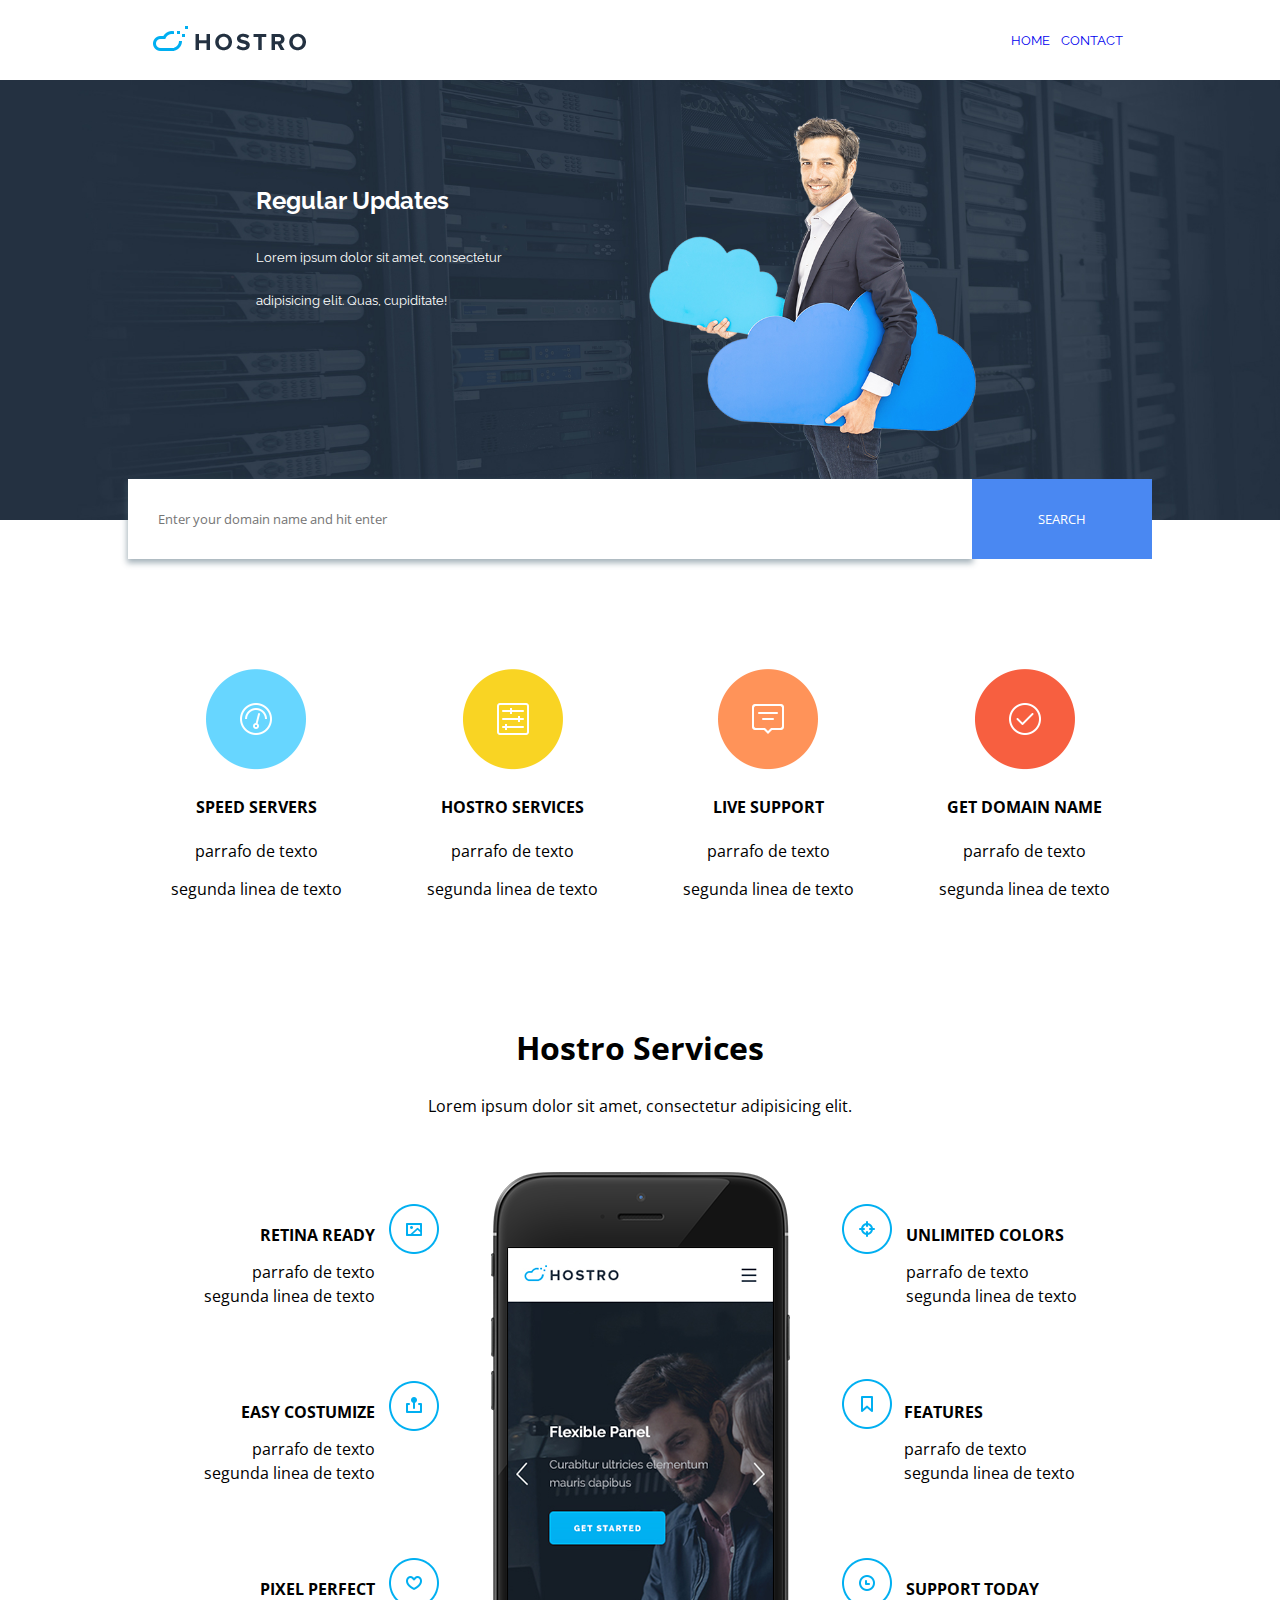
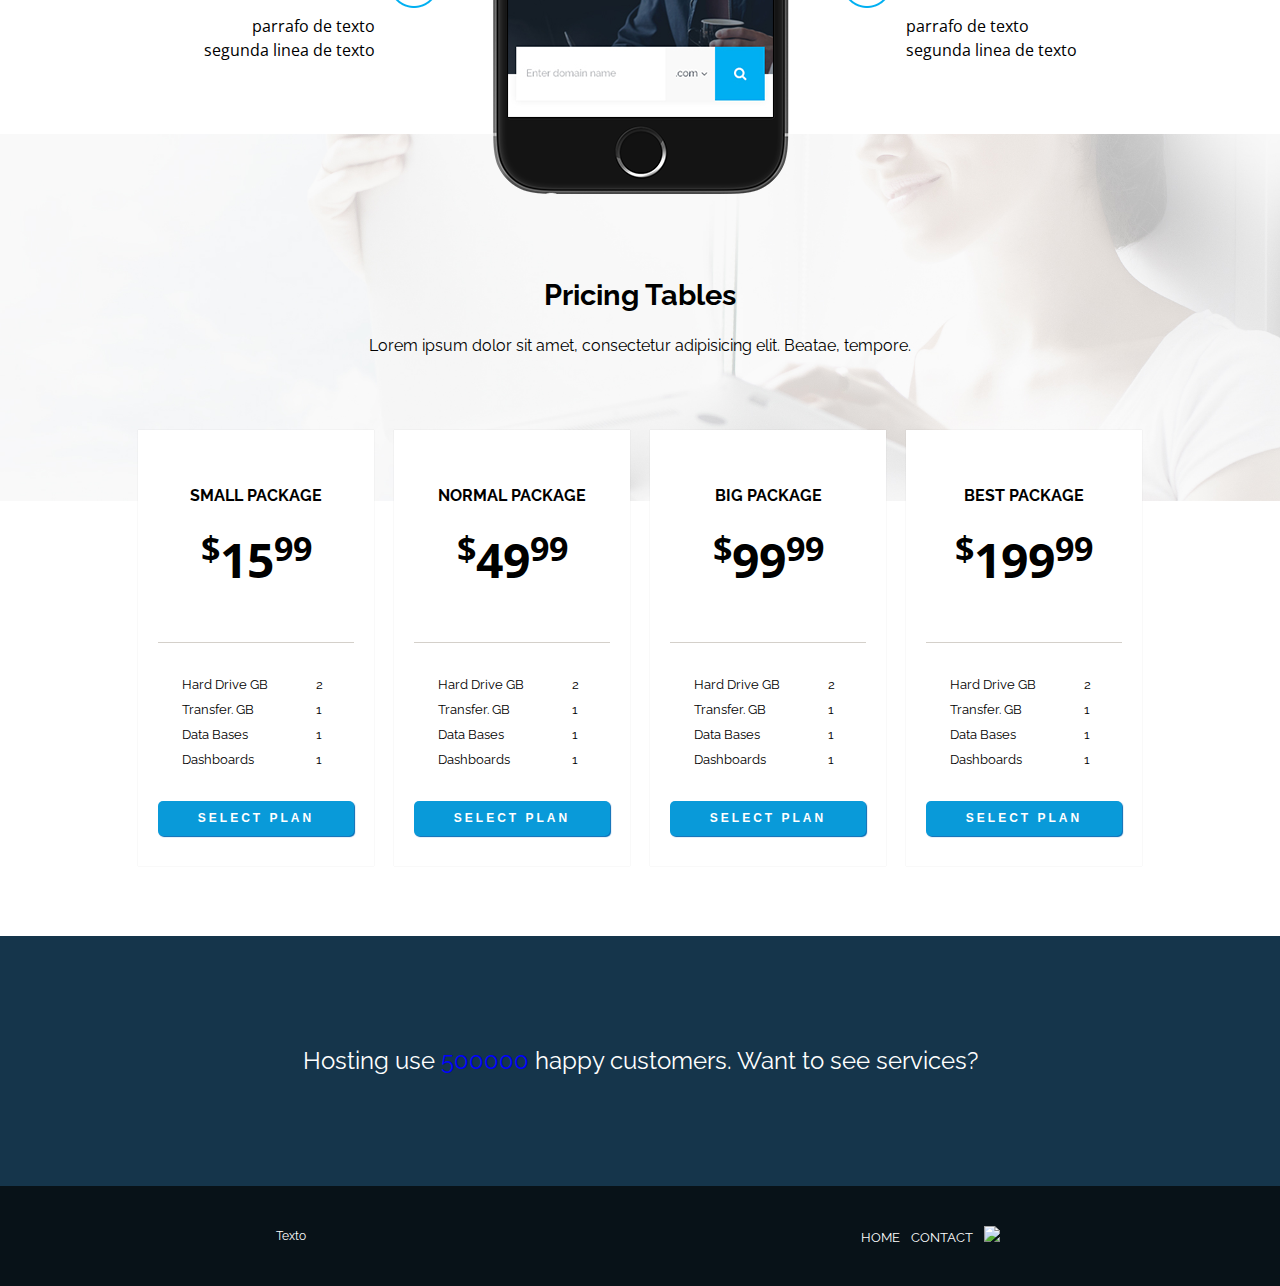
==== tp 5-6-8/index.html @ 80e65450 "se agrega tp 5-6-8" ====
<!DOCTYPE html>
<html>

<head>
	<!-- <meta http-equiv="refresh" content="3"> -->
	<link href="https://fonts.googleapis.com/css?family=Open+Sans|Raleway" rel="stylesheet">
	<link rel="stylesheet" href="css/style.css" charset="utf-8">
	<meta charset="UTF-8">
	<meta name="viewport" content="width=device-width, initial-scale=1.0">
	<title>Pagina web</title>
</head>

<body>
	<div class="contenedor margin">
		<header id="site-header">
			<section id="sec-logo">
				<h1><img src="assets/header-logo.png" alt="Logo" /></h1>
			</section>
			<section id="sec-nav">
				<nav class="nav-header">
					<a href="index.html"> HOME </a>
					<a href="contact.html"> CONTACT </a>
				</nav>
			</section>
		</header>
	</div>
	<div class="banner">
		<div class="text-img">
			<h2>Regular Updates</h2>
			<p>Lorem ipsum dolor sit amet, consectetur</p>
			<p>adipisicing elit. Quas, cupiditate!</p>
		</div>
		<div class="banner-img">
			<img src="assets/indexbanner-bg3.jpg" alt="Banner" />
		</div>
	</div>
	<div class="contenedor margin">
		<section class="sec-search-bar">
			<form action="search.php" method="post">
				<input type="email" placeholder="Enter your domain name and hit enter">
				<input type="submit" value="Search">
			</form>
		</section>
		<section class="sec-services">
			<div class="sec-service">
				<div class="service">
					<img src="assets/icons/wid1.png">
					<h4>speed servers</h4>
					<p>parrafo de texto</p>
					<p>segunda linea de texto</p>
				</div>
				<div class="service">
					<img src="assets/icons/wid2.png">
					<h4>hostro services</h4>
					<p>parrafo de texto</p>
					<p>segunda linea de texto</p>
				</div>
				<div class="service">
					<img src="assets/icons/wid3.png">
					<h4>live support</h4>
					<p>parrafo de texto</p>
					<p>segunda linea de texto</p>
				</div>
				<div class="service">
					<img src="assets/icons/wid4.png">
					<h4>get domain name</h4>
					<p>parrafo de texto</p>
					<p>segunda linea de texto</p>
				</div>
			</div>
			<div class="title-services">
				<h2>Hostro Services</h2>
				<p>Lorem ipsum dolor sit amet, consectetur adipisicing elit.</p>
			</div>
			<div class="flex-features">
				<div class="features-left">
					<div class="feature">
						<div class="feature-img">
							<img src="assets/icons/ser1.png">
						</div>
						<div class="feature-text">
							<h5>retina ready</h5>
							<p>parrafo de texto</p>
							<p>segunda linea de texto</p>
						</div>
					</div>
					<div class="feature">
						<div class="feature-img">
							<img src="assets/icons/ser2.png" />
						</div>
						<div class="feature-text">
							<h5>easy costumize</h5>
							<p>parrafo de texto</p>
							<p>segunda linea de texto</p>
						</div>
					</div>
					<div class="feature">
						<div class="feature-img">
							<img src="assets/icons/ser3.png">
						</div>
						<div class="feature-text">
							<h5>pixel perfect</h5>
							<p>parrafo de texto</p>
							<p>segunda linea de texto</p>
						</div>
					</div>
				</div>
				<div class="phone-image">
					<img src="assets/iphone2.png">
				</div>
				<div class="features-right">
					<div class="feature">
						<div class="feature-img">
							<img src="assets/icons/ser4.png">

						</div>
						<div class="feature-text">

							<h5>unlimited colors</h5>
							<p>parrafo de texto</p>
							<p>segunda linea de texto</p>
						</div>
					</div>
					<div class="feature">
						<div class="features-img">
							<img src="assets/icons/ser5.png">
						</div>
						<div class="feature-text">

							<h5>features</h5>
							<p>parrafo de texto</p>
							<p>segunda linea de texto</p>
						</div>
					</div>
					<div class="feature">
						<div class="feature-img">

							<img src="assets/icons/ser6.png">
						</div>
						<div class="feature-text">

							<h5>support today</h5>
							<p>parrafo de texto</p>
							<p>segunda linea de texto</p>
						</div>
					</div>
				</div>
			</div>
		</section>
	</div>
	<section class="sec-price">
		<div class="image-price">
			<img src="assets/pricing-bg.jpg" alt="">
		</div>
		<div class="title-price">
			<h2>Pricing Tables</h2>
			<p>Lorem ipsum dolor sit amet, consectetur adipisicing elit. Beatae, tempore.</p>
		</div>
	</section>
	<div class="contenedor margin">
		<section class="sec-services-pricing">
			<div class="price">
				<h3 class="name-package">small package</h3>
				<h3 class="package-price"><sup>$</sup>15<sup>99</sup></h3>
				<table class="table-price">
					<tr>
						<td>Hard Drive GB</td>
						<td>2</td>
					</tr>
					<tr>
						<td>Transfer. GB</td>
						<td>1</td>
					</tr>
					<tr>
						<td>Data Bases</td>
						<td>1</td>
					</tr>
					<tr>
						<td>Dashboards</td>
						<td>1</td>
					</tr>
				</table>
				<button class="bt-price"> <a href="#">select plan</a> </button>
			</div>
			<div class="price">
				<h3 class="name-package">normal package</h3>
				<h3 class="package-price"><sup>$</sup>49<sup>99</sup></h3>
				<table class="table-price">
					<tr>
						<td>Hard Drive GB</td>
						<td>2</td>
					</tr>
					<tr>
						<td>Transfer. GB</td>
						<td>1</td>
					</tr>
					<tr>
						<td>Data Bases</td>
						<td>1</td>
					</tr>
					<tr>
						<td>Dashboards</td>
						<td>1</td>
					</tr>
				</table>
				<button class="bt-price"> <a href="#">select plan</a> </button>
			</div>
			<div class="price">
				<h3 class="name-package">big package</h3>
				<h3 class="package-price"><sup>$</sup>99<sup>99</sup></h3>
				<table class="table-price">
					<tr>
						<td>Hard Drive GB</td>
						<td>2</td>
					</tr>
					<tr>
						<td>Transfer. GB</td>
						<td>1</td>
					</tr>
					<tr>
						<td>Data Bases</td>
						<td>1</td>
					</tr>
					<tr>
						<td>Dashboards</td>
						<td>1</td>
					</tr>
				</table>
				<button class="bt-price"> <a href="#">select plan</a> </button>
			</div>
			<div class="price">
				<h3 class="name-package">best package</h3>
				<h3 class="package-price"><sup>$</sup>199<sup>99</sup></h3>
				<table class="table-price">
					<tr>
						<td>Hard Drive GB</td>
						<td>2</td>
					</tr>
					<tr>
						<td>Transfer. GB</td>
						<td>1</td>
					</tr>
					<tr>
						<td>Data Bases</td>
						<td>1</td>
					</tr>
					<tr>
						<td>Dashboards</td>
						<td>1</td>
					</tr>
				</table>
				<button class="bt-price"> <a href="#">select plan</a> </button>
			</div>
		</section>
	</div>
	<footer id="site-footer">
			<section class="sec-footer">
				<p>Hosting use <span>500000</span> happy customers. Want to see services?</p>
			</section>
			<section class="sec-nav-footer">
				<p>Texto</p>
				<nav id="nav-footer">
					<a href="index.html"> HOME </a>
					<a href="contact.html"> CONTACT </a>
					<a href="#encabezado"><img src="#" /></a>
				</nav>
			</section>
		</footer>
</body>

</html>
---- tp 5-6-8/css/style.css ----
/* line 3, ../style.scss */
.flex-features .features-left .feature h5, .flex-features .features-left .feature p, .flex-features .features-right .feature h5, .flex-features .features-right .feature p {
  margin: 2px;
}

/* line 7, ../style.scss */
* {
  box-sizing: border-box;
}

/* line 10, ../style.scss */
body {
  font-family: "Raleway", sans-serif;
  margin: 0;
}

/* line 14, ../style.scss */
.margin {
  margin: auto;
}

/* line 17, ../style.scss */
.contenedor {
  width: 80%;
}

/* line 20, ../style.scss */
a {
  text-decoration: none;
  cursor: pointer;
}

/* line 26, ../style.scss */
#sec-nav .nav-header a {
  font-size: 0.8em;
  margin: 4px;
}

/* line 32, ../style.scss */
#site-header {
  padding-left: 25px;
  padding-right: 25px;
  display: flex;
  justify-content: space-between;
  align-items: center;
}

/* line 40, ../style.scss */
.banner {
  position: relative;
}

/* line 44, ../style.scss */
.banner .text-img {
  color: #fff;
  position: absolute;
  top: 15%;
  left: 20%;
  padding-top: 20px;
  z-index: 10;
}

/* line 56, ../style.scss */
.banner .text-img p {
  font-size: 0.8em;
  padding-top: 15px;
}

/* line 65, ../style.scss */
.banner .banner-img img {
  width: 100%;
}

/* line 70, ../style.scss */
.sec-search-bar {
  width: 100%;
  margin-top: -45px;
  height: 80px;
}

/* line 75, ../style.scss */
form {
  position: relative;
  z-index: 10;
  height: 80px;
  display: flex;
  justify-content: center;
}

/* line 82, ../style.scss */
input[type="email"] {
  padding-left: 30px;
  margin: 0;
  border: 0 none;
  font-family: "Open Sans", sans-serif;
  flex-grow: 1;
  box-shadow: 0px 3px 6px 1px rgba(72, 97, 115, 0.49);
}

/* line 90, ../style.scss */
input[type=submit] {
  text-transform: uppercase;
  background-color: #4a88f2;
  font-family: "Open Sans", sans-serif;
  cursor: pointer;
  flex-basis: 180px;
  flex-grow: 0;
  color: #fff;
  border: 0 none;
}

/* line 100, ../style.scss */
.sec-service {
  margin-top: 100px;
  margin-bottom: 100px;
  display: flex;
  flex-direction: row;
  flex-wrap: wrap;
  justify-content: space-between;
}

/* line 109, ../style.scss */
.service {
  text-align: center;
  text-transform: uppercase;
  flex-basis: 25%;
  padding: 10px 20px;
}
/* line 114, ../style.scss */
.service p {
  text-transform: none;
}

/* line 119, ../style.scss */
.title-services {
  text-align: center;
  margin-top: 100px;
  margin-bottom: 50px;
}
/* line 123, ../style.scss */
.title-services h2 {
  font-size: 2em;
}
/* line 126, ../style.scss */
.title-services p {
  font-size: 1em;
}

/* line 132, ../style.scss */
.flex-features {
  margin: 10px 20px;
  display: flex;
  flex-direction: row;
  flex-wrap: wrap;
  justify-content: center;
}
/* line 138, ../style.scss */
.flex-features .features-left {
  margin-right: 30px;
  display: flex;
  flex-direction: column;
  flex-wrap: wrap;
  align-content: flex-start;
}
/* line 144, ../style.scss */
.flex-features .features-left .feature {
  margin: 30px 10px;
  padding: 5px;
  display: flex;
  flex-direction: row-reverse;
  flex-wrap: wrap;
  justify-content: center;
}
/* line 151, ../style.scss */
.flex-features .features-left .feature .feature-text {
  text-align: right;
  margin-top: 20px;
  margin-right: 10px;
}
/* line 156, ../style.scss */
.flex-features .features-left .feature h5 {
  font-size: 1em;
  text-transform: uppercase;
  margin-bottom: 15px;
}
/* line 165, ../style.scss */
.flex-features .features-left .feature .feature-img {
  text-align: right;
  margin: 2px;
  padding-bottom: 20px;
}
/* line 172, ../style.scss */
.flex-features .features-right {
  margin-left: 30px;
  display: flex;
  flex-direction: column;
  flex-wrap: wrap;
  align-content: flex-start;
}
/* line 178, ../style.scss */
.flex-features .features-right .feature {
  margin: 30px 10px;
  padding: 5px;
  display: flex;
  flex-direction: row;
  flex-wrap: wrap;
  justify-content: center;
}
/* line 185, ../style.scss */
.flex-features .features-right .feature .feature-text {
  text-align: left;
  margin-top: 20px;
  margin-left: 10px;
}
/* line 190, ../style.scss */
.flex-features .features-right .feature h5 {
  font-size: 1em;
  text-transform: uppercase;
  margin-bottom: 15px;
}
/* line 199, ../style.scss */
.flex-features .features-right .feature .feature-img {
  text-align: left;
  margin: 2px;
  padding-bottom: 20px;
}

/* line 208, ../style.scss */
.phone-image {
  margin: 5px;
  z-index: 1;
}

/* line 214, ../style.scss */
.sec-price {
  position: relative;
  margin-top: -80px;
}

/* line 218, ../style.scss */
.image-price {
  width: 100%;
}
/* line 220, ../style.scss */
.image-price img {
  width: 100%;
}

/* line 224, ../style.scss */
.title-price {
  position: absolute;
  top: 120px;
  left: 0;
  bottom: 0;
  right: 0;
  text-align: center;
}
/* line 231, ../style.scss */
.title-price h2 {
  font-size: 1.8em;
}

/* line 239, ../style.scss */
.sec-services {
  font-family: "Open Sans", sans-serif;
}

/* line 244, ../style.scss */
.contenedor .sec-services-pricing {
  height: 100%;
  width: 100%;
  font-family: "Raleway", sans-serif;
  display: flex;
  justify-content: center;
}
/* line 250, ../style.scss */
.contenedor .sec-services-pricing .price {
  background-color: #fff;
  z-index: 2;
  height: auto;
  padding-top: 40px;
  padding-bottom: 30px;
  padding-left: 20px;
  padding-right: 20px;
  box-shadow: 0 0 0.5px #1f1b1b;
  margin-top: -75px;
  margin-left: 10px;
  margin-right: 10px;
  /*flex */
  flex-basis: 25%;
}
/* line 264, ../style.scss */
.contenedor .sec-services-pricing .price .name-package {
  text-align: center;
  text-transform: uppercase;
  font-size: 1em;
}
/* line 269, ../style.scss */
.contenedor .sec-services-pricing .price .package-price {
  text-align: center;
  font-size: 3em;
  font-family: "Open Sans", sans-serif;
  border-bottom: 1px solid #d4d0ca;
  padding-bottom: 50px;
  margin-top: 20px;
  margin-bottom: 20px;
}
/* line 278, ../style.scss */
.contenedor .sec-services-pricing .price .table-price {
  width: 100%;
  padding: 8px 12px;
  font-size: 0.8em;
  margin-bottom: 20px;
  border-color: #ffffff;
}
/* line 285, ../style.scss */
.contenedor .sec-services-pricing .price .table-price tr td {
  padding: 4px 10px;
}
/* line 290, ../style.scss */
.contenedor .sec-services-pricing .price button {
  width: 100%;
  height: 35px;
  padding-top: 5px;
  padding-bottom: 5px;
  border-radius: 5px;
  text-decoration: none;
  text-transform: uppercase;
  font-size: 0.75em;
  font-weight: 600;
  letter-spacing: 3px;
  border: none;
  background-color: #099ad9;
  box-shadow: 1px 1px 1px 0px #0068b3;
}
/* line 304, ../style.scss */
.contenedor .sec-services-pricing .price button a {
  color: #fff;
}

/* line 314, ../style.scss */
sup {
  font-size: 0.7em;
}

/* line 318, ../style.scss */
.sec-footer {
  margin-top: 70px;
  height: 250px;
  background-color: #15354B;
  display: flex;
  justify-content: center;
  align-items: center;
}
/* line 325, ../style.scss */
.sec-footer p {
  font-size: 1.5em;
}

/* line 330, ../style.scss */
.sec-nav-footer {
  background-color: #081218;
  height: 100px;
  display: flex;
  justify-content: space-around;
  align-items: center;
}
/* line 336, ../style.scss */
.sec-nav-footer p {
  font-size: 0.75em;
}
/* line 340, ../style.scss */
.sec-nav-footer #nav-footer a {
  font-size: 0.8em;
  margin: 4px;
}

/* line 346, ../style.scss */
#site-footer {
  color: white;
}
/* line 348, ../style.scss */
#site-footer a {
  color: white;
}

/* line 354, ../style.scss */
span {
  color: blue;
}
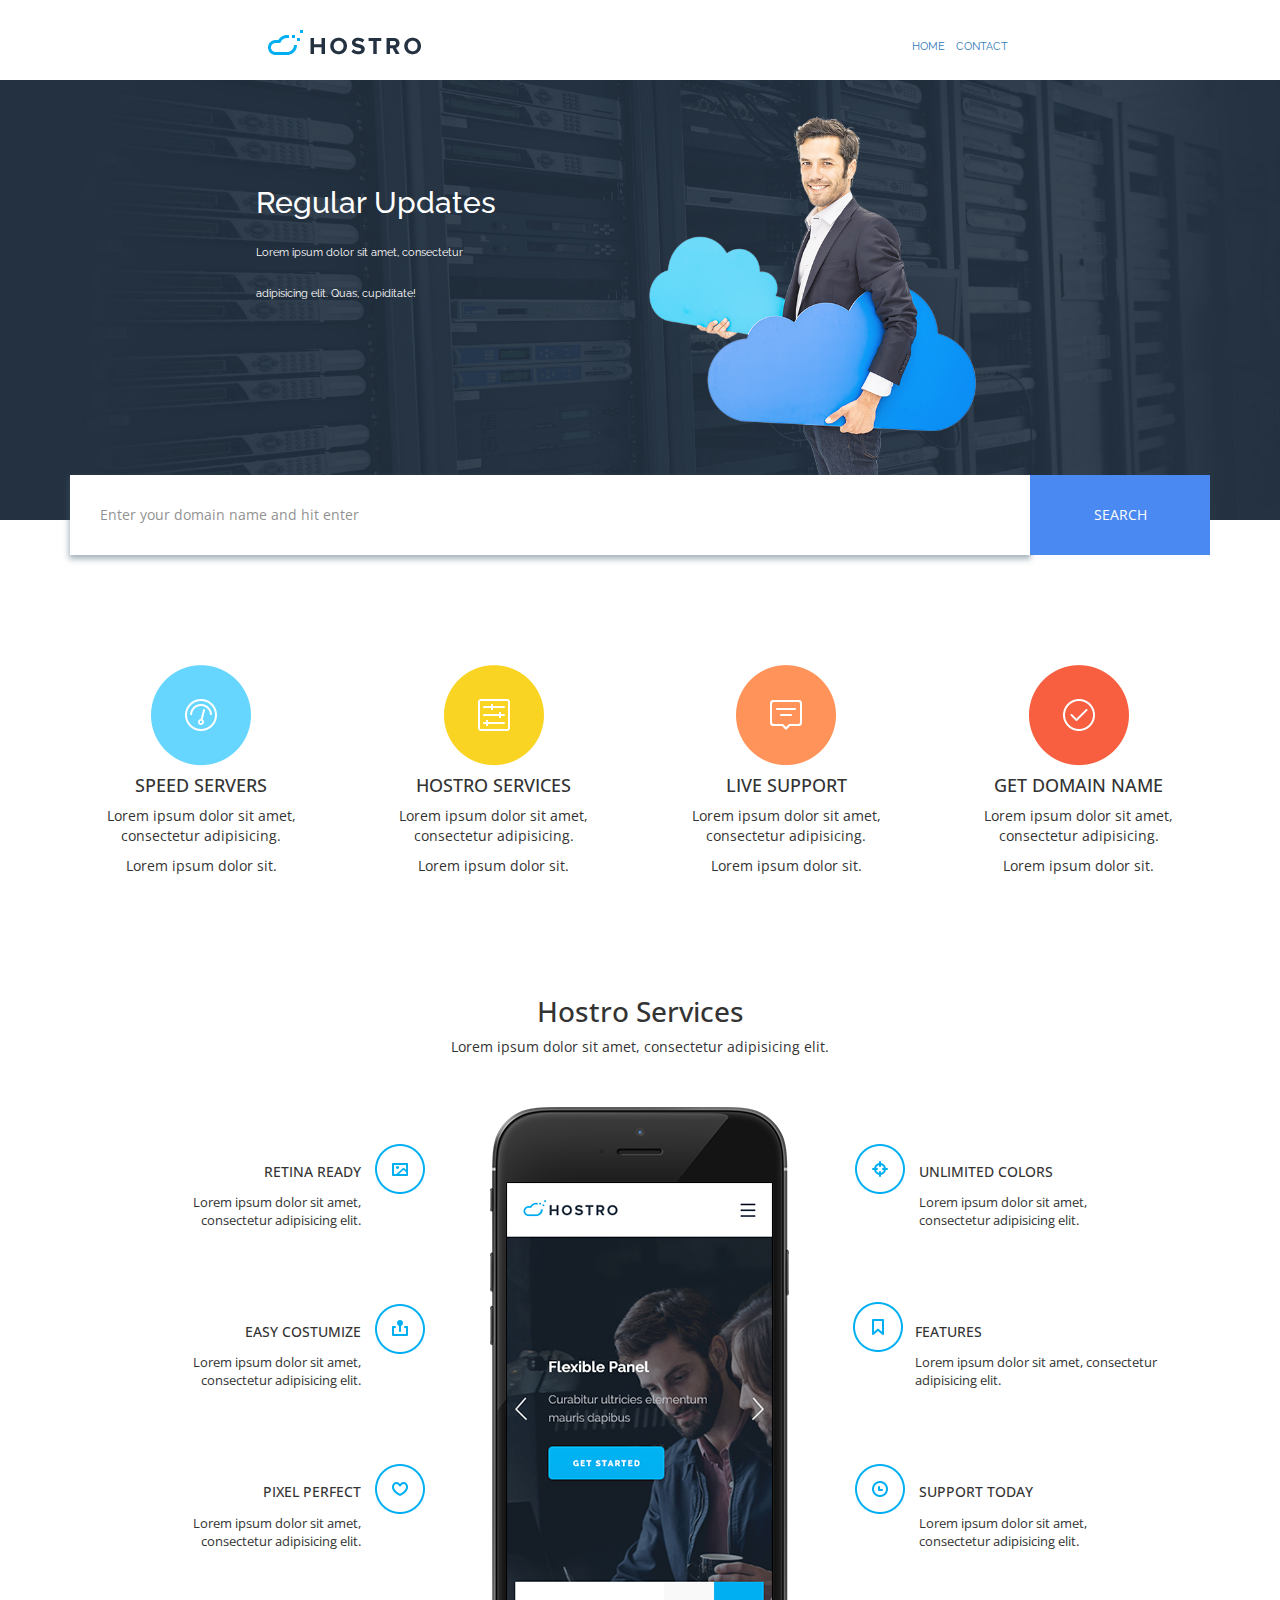
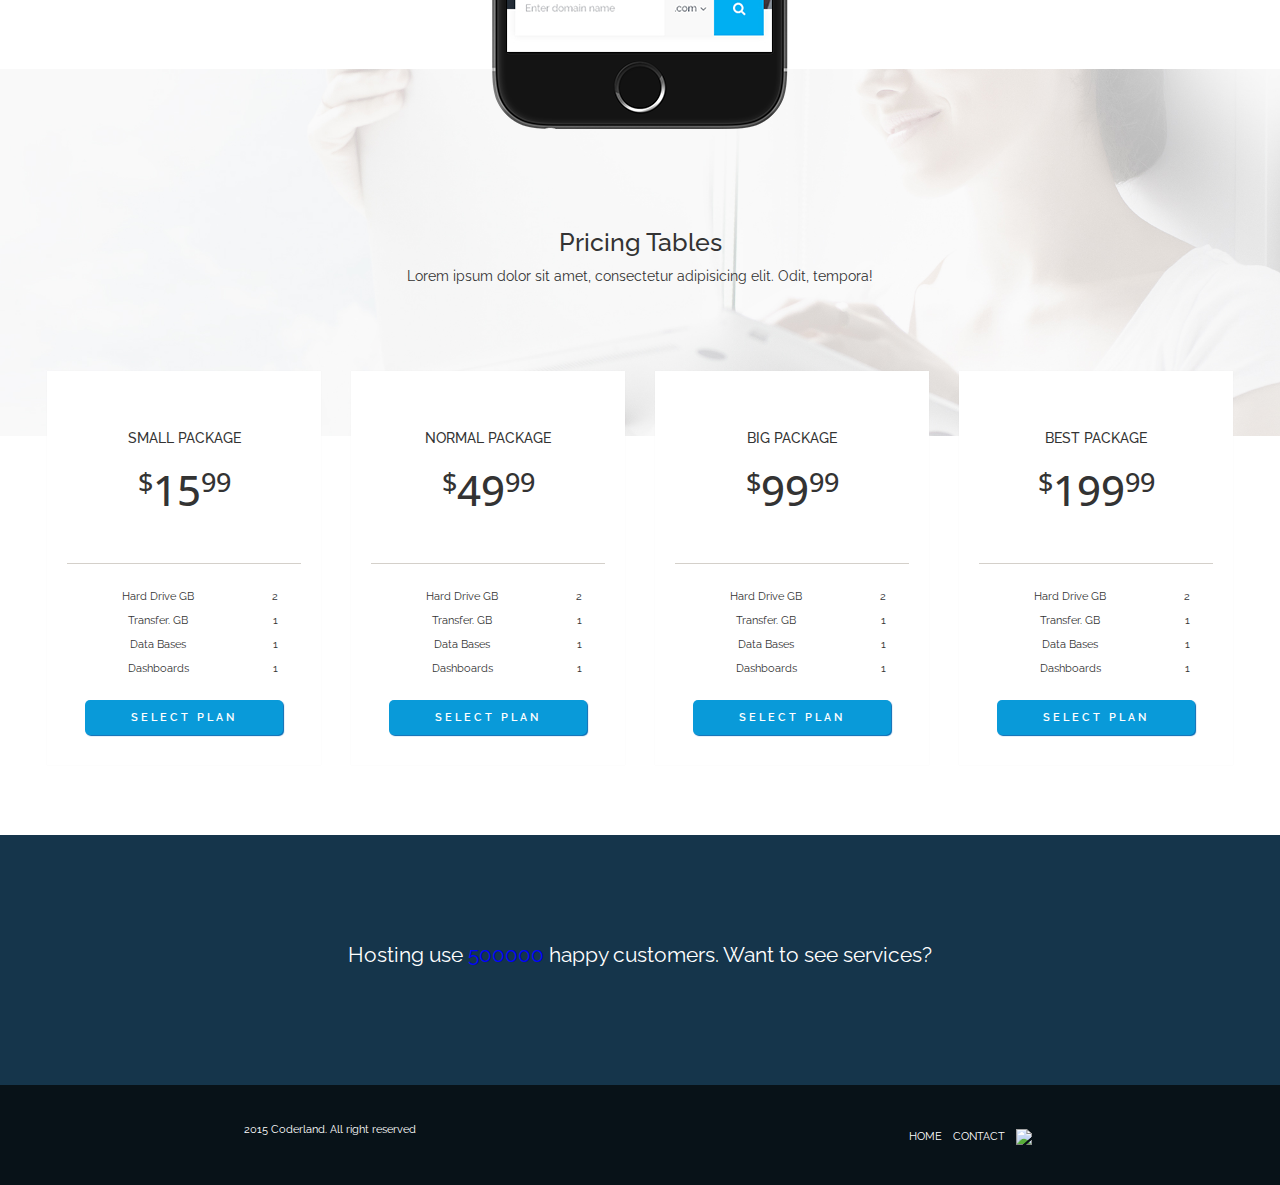
==== commit 887298f2: "se termina parte del diseño responsive con flexbox y bootstrap" ====
--- a/tp 5-6-8/index.html
+++ b/tp 5-6-8/index.html
@@ -4,6 +4,8 @@
 <head>
 	<!-- <meta http-equiv="refresh" content="3"> -->
 	<link href="https://fonts.googleapis.com/css?family=Open+Sans|Raleway" rel="stylesheet">
+	<link rel="stylesheet" href="css/normalize.css" charset="utf-8">
+	<link rel="stylesheet" href="bootstrap/css/bootstrap.css" charset="utf-8">
 	<link rel="stylesheet" href="css/style.css" charset="utf-8">
 	<meta charset="UTF-8">
 	<meta name="viewport" content="width=device-width, initial-scale=1.0">
@@ -11,7 +13,7 @@
 </head>
 
 <body>
-	<div class="contenedor margin">
+	<div>
 		<header id="site-header">
 			<section id="sec-logo">
 				<h1><img src="assets/header-logo.png" alt="Logo" /></h1>
@@ -34,55 +36,54 @@
 			<img src="assets/indexbanner-bg3.jpg" alt="Banner" />
 		</div>
 	</div>
-	<div class="contenedor margin">
-		<section class="sec-search-bar">
+	<div>
+		<section class="sec-search-bar container">
 			<form action="search.php" method="post">
 				<input type="email" placeholder="Enter your domain name and hit enter">
 				<input type="submit" value="Search">
 			</form>
 		</section>
-		<section class="sec-services">
-			<div class="sec-service">
-				<div class="service">
+		<section class="sec-services container">
+			<div class="sec-service row">
+				<div class="service col-md-3 col-sm-6">
 					<img src="assets/icons/wid1.png">
 					<h4>speed servers</h4>
-					<p>parrafo de texto</p>
-					<p>segunda linea de texto</p>
-				</div>
-				<div class="service">
+					<p>Lorem ipsum dolor sit amet, consectetur adipisicing.</p>
+					<p>Lorem ipsum dolor sit.</p>
+				</div>
+				<div class="service col-md-3 col-sm-6">
 					<img src="assets/icons/wid2.png">
 					<h4>hostro services</h4>
-					<p>parrafo de texto</p>
-					<p>segunda linea de texto</p>
-				</div>
-				<div class="service">
+					<p>Lorem ipsum dolor sit amet, consectetur adipisicing.</p>
+					<p>Lorem ipsum dolor sit.</p>
+				</div>
+				<div class="service col-md-3 col-sm-6">
 					<img src="assets/icons/wid3.png">
 					<h4>live support</h4>
-					<p>parrafo de texto</p>
-					<p>segunda linea de texto</p>
-				</div>
-				<div class="service">
+					<p>Lorem ipsum dolor sit amet, consectetur adipisicing.</p>
+					<p>Lorem ipsum dolor sit.</p>
+				</div>
+				<div class="service col-md-3 col-sm-6">
 					<img src="assets/icons/wid4.png">
 					<h4>get domain name</h4>
-					<p>parrafo de texto</p>
-					<p>segunda linea de texto</p>
+					<p>Lorem ipsum dolor sit amet, consectetur adipisicing.</p>
+					<p>Lorem ipsum dolor sit.</p>
 				</div>
 			</div>
 			<div class="title-services">
 				<h2>Hostro Services</h2>
 				<p>Lorem ipsum dolor sit amet, consectetur adipisicing elit.</p>
 			</div>
-			<div class="flex-features">
-				<div class="features-left">
+			<div class="flex-features row">
+				<div class="features-left col-sm-4">
 					<div class="feature">
 						<div class="feature-img">
 							<img src="assets/icons/ser1.png">
 						</div>
 						<div class="feature-text">
 							<h5>retina ready</h5>
-							<p>parrafo de texto</p>
-							<p>segunda linea de texto</p>
-						</div>
+							<p>Lorem ipsum dolor sit amet, consectetur adipisicing elit.</p>
+							</div>
 					</div>
 					<div class="feature">
 						<div class="feature-img">
@@ -90,8 +91,7 @@
 						</div>
 						<div class="feature-text">
 							<h5>easy costumize</h5>
-							<p>parrafo de texto</p>
-							<p>segunda linea de texto</p>
+							<p>Lorem ipsum dolor sit amet, consectetur adipisicing elit.</p>
 						</div>
 					</div>
 					<div class="feature">
@@ -100,15 +100,14 @@
 						</div>
 						<div class="feature-text">
 							<h5>pixel perfect</h5>
-							<p>parrafo de texto</p>
-							<p>segunda linea de texto</p>
-						</div>
-					</div>
-				</div>
-				<div class="phone-image">
-					<img src="assets/iphone2.png">
-				</div>
-				<div class="features-right">
+							<p>Lorem ipsum dolor sit amet, consectetur adipisicing elit.</p>
+						</div>
+					</div>
+				</div>
+				<div class="phone-image col-sm-4">
+					<img src="assets/iphone2.png" class="img-responsive" />
+				</div>
+				<div class="features-right col-sm-4">
 					<div class="feature">
 						<div class="feature-img">
 							<img src="assets/icons/ser4.png">
@@ -117,8 +116,7 @@
 						<div class="feature-text">
 
 							<h5>unlimited colors</h5>
-							<p>parrafo de texto</p>
-							<p>segunda linea de texto</p>
+							<p>Lorem ipsum dolor sit amet, consectetur adipisicing elit.</p>
 						</div>
 					</div>
 					<div class="feature">
@@ -128,8 +126,7 @@
 						<div class="feature-text">
 
 							<h5>features</h5>
-							<p>parrafo de texto</p>
-							<p>segunda linea de texto</p>
+							<p>Lorem ipsum dolor sit amet, consectetur adipisicing elit.</p>
 						</div>
 					</div>
 					<div class="feature">
@@ -140,8 +137,7 @@
 						<div class="feature-text">
 
 							<h5>support today</h5>
-							<p>parrafo de texto</p>
-							<p>segunda linea de texto</p>
+							<p>Lorem ipsum dolor sit amet, consectetur adipisicing elit.</p>
 						</div>
 					</div>
 				</div>
@@ -150,115 +146,125 @@
 	</div>
 	<section class="sec-price">
 		<div class="image-price">
-			<img src="assets/pricing-bg.jpg" alt="">
+			<h2>Pricing Tables</h2>
+			<p>Lorem ipsum dolor sit amet, consectetur adipisicing elit. Odit, tempora!</p>
+			<!--<img src="assets/pricing-bg.jpg" alt="">-->
 		</div>
-		<div class="title-price">
-			<h2>Pricing Tables</h2>
-			<p>Lorem ipsum dolor sit amet, consectetur adipisicing elit. Beatae, tempore.</p>
-		</div>
+		<!--<div class="title-price">
+		</div>-->
 	</section>
-	<div class="contenedor margin">
-		<section class="sec-services-pricing">
-			<div class="price">
-				<h3 class="name-package">small package</h3>
-				<h3 class="package-price"><sup>$</sup>15<sup>99</sup></h3>
-				<table class="table-price">
-					<tr>
-						<td>Hard Drive GB</td>
-						<td>2</td>
-					</tr>
-					<tr>
-						<td>Transfer. GB</td>
-						<td>1</td>
-					</tr>
-					<tr>
-						<td>Data Bases</td>
-						<td>1</td>
-					</tr>
-					<tr>
-						<td>Dashboards</td>
-						<td>1</td>
-					</tr>
-				</table>
-				<button class="bt-price"> <a href="#">select plan</a> </button>
-			</div>
-			<div class="price">
-				<h3 class="name-package">normal package</h3>
-				<h3 class="package-price"><sup>$</sup>49<sup>99</sup></h3>
-				<table class="table-price">
-					<tr>
-						<td>Hard Drive GB</td>
-						<td>2</td>
-					</tr>
-					<tr>
-						<td>Transfer. GB</td>
-						<td>1</td>
-					</tr>
-					<tr>
-						<td>Data Bases</td>
-						<td>1</td>
-					</tr>
-					<tr>
-						<td>Dashboards</td>
-						<td>1</td>
-					</tr>
-				</table>
-				<button class="bt-price"> <a href="#">select plan</a> </button>
-			</div>
-			<div class="price">
-				<h3 class="name-package">big package</h3>
-				<h3 class="package-price"><sup>$</sup>99<sup>99</sup></h3>
-				<table class="table-price">
-					<tr>
-						<td>Hard Drive GB</td>
-						<td>2</td>
-					</tr>
-					<tr>
-						<td>Transfer. GB</td>
-						<td>1</td>
-					</tr>
-					<tr>
-						<td>Data Bases</td>
-						<td>1</td>
-					</tr>
-					<tr>
-						<td>Dashboards</td>
-						<td>1</td>
-					</tr>
-				</table>
-				<button class="bt-price"> <a href="#">select plan</a> </button>
-			</div>
-			<div class="price">
-				<h3 class="name-package">best package</h3>
-				<h3 class="package-price"><sup>$</sup>199<sup>99</sup></h3>
-				<table class="table-price">
-					<tr>
-						<td>Hard Drive GB</td>
-						<td>2</td>
-					</tr>
-					<tr>
-						<td>Transfer. GB</td>
-						<td>1</td>
-					</tr>
-					<tr>
-						<td>Data Bases</td>
-						<td>1</td>
-					</tr>
-					<tr>
-						<td>Dashboards</td>
-						<td>1</td>
-					</tr>
-				</table>
-				<button class="bt-price"> <a href="#">select plan</a> </button>
+	<!--<div class="contenedor margin">-->
+		<section class="sec-services-pricing container">
+			<div class="row">
+				<div class="col-md-3 col-sm-6 ">
+					<div class="price">
+						<h3 class="name-package">small package</h3>
+						<h3 class="package-price"><sup>$</sup>15<sup>99</sup></h3>
+						<table class="table-price">
+							<tr>
+								<td>Hard Drive GB</td>
+								<td>2</td>
+							</tr>
+							<tr>
+								<td>Transfer. GB</td>
+								<td>1</td>
+							</tr>
+							<tr>
+								<td>Data Bases</td>
+								<td>1</td>
+							</tr>
+							<tr>
+								<td>Dashboards</td>
+								<td>1</td>
+							</tr>
+						</table>
+						<a href="#" class="btn btn-primary">select plan</a>
+					</div>
+				</div>
+				<div class="col-md-3 col-sm-6">
+					<div class="price">
+						<h3 class="name-package">normal package</h3>
+						<h3 class="package-price"><sup>$</sup>49<sup>99</sup></h3>
+						<table class="table-price">
+							<tr>
+								<td>Hard Drive GB</td>
+								<td>2</td>
+							</tr>
+							<tr>
+								<td>Transfer. GB</td>
+								<td>1</td>
+							</tr>
+							<tr>
+								<td>Data Bases</td>
+								<td>1</td>
+							</tr>
+							<tr>
+								<td>Dashboards</td>
+								<td>1</td>
+							</tr>
+						</table>
+						<a href="#" class="btn btn-primary">select plan</a>
+					</div>
+				</div>
+				<div class="col-md-3 col-sm-6">
+					<div class="price">
+						<h3 class="name-package">big package</h3>
+						<h3 class="package-price"><sup>$</sup>99<sup>99</sup></h3>
+						<table class="table-price">
+							<tr>
+								<td>Hard Drive GB</td>
+								<td>2</td>
+							</tr>
+							<tr>
+								<td>Transfer. GB</td>
+								<td>1</td>
+							</tr>
+							<tr>
+								<td>Data Bases</td>
+								<td>1</td>
+							</tr>
+							<tr>
+								<td>Dashboards</td>
+								<td>1</td>
+							</tr>
+						</table>
+						<a href="#" class="btn btn-primary">select plan</a>
+					</div>
+				</div>
+				<div class="col-md-3 col-sm-6">
+					<div class="price">
+						<h3 class="name-package">best package</h3>
+						<h3 class="package-price"><sup>$</sup>199<sup>99</sup></h3>
+						<table class="table-price">
+							<tr>
+								<td>Hard Drive GB</td>
+								<td>2</td>
+							</tr>
+							<tr>
+								<td>Transfer. GB</td>
+								<td>1</td>
+							</tr>
+							<tr>
+								<td>Data Bases</td>
+								<td>1</td>
+							</tr>
+							<tr>
+								<td>Dashboards</td>
+								<td>1</td>
+							</tr>
+						</table>
+						<a href="#" class="btn btn-primary">select plan</a>
+					</div>
+				</div>
 			</div>
 		</section>
-	</div>
+	<!--</div>-->
 	<footer id="site-footer">
 			<section class="sec-footer">
 				<p>Hosting use <span>500000</span> happy customers. Want to see services?</p>
 			</section>
 			<section class="sec-nav-footer">
-				<p>Texto</p>
+				<p>2015 Coderland. All right reserved</p>
 				<nav id="nav-footer">
 					<a href="index.html"> HOME </a>
 					<a href="contact.html"> CONTACT </a>
--- a/tp 5-6-8/css/style.css
+++ b/tp 5-6-8/css/style.css
@@ -1,56 +1,61 @@
-/* line 3, ../style.scss */
+/* line 3, style.scss */
 .flex-features .features-left .feature h5, .flex-features .features-left .feature p, .flex-features .features-right .feature h5, .flex-features .features-right .feature p {
   margin: 2px;
 }
 
-/* line 7, ../style.scss */
+/* line 7, style.scss */
 * {
   box-sizing: border-box;
 }
 
-/* line 10, ../style.scss */
+/* line 10, style.scss */
 body {
   font-family: "Raleway", sans-serif;
   margin: 0;
 }
 
-/* line 14, ../style.scss */
-.margin {
-  margin: auto;
-}
-
-/* line 17, ../style.scss */
+/*.margin {
+    margin: auto;
+}
 .contenedor {
-  width: 80%;
-}
-
-/* line 20, ../style.scss */
+    width: 80%;
+}*/
+/* line 20, style.scss */
 a {
   text-decoration: none;
   cursor: pointer;
 }
 
-/* line 26, ../style.scss */
+/* line 25, style.scss */
+#sec-nav .nav-header {
+  padding-top: 10px;
+}
+/* line 27, style.scss */
 #sec-nav .nav-header a {
   font-size: 0.8em;
   margin: 4px;
 }
 
-/* line 32, ../style.scss */
+/* line 33, style.scss */
+#sec-logo {
+  padding-bottom: 10px;
+}
+
+/* line 36, style.scss */
 #site-header {
   padding-left: 25px;
   padding-right: 25px;
   display: flex;
-  justify-content: space-between;
+  justify-content: space-around;
   align-items: center;
 }
 
-/* line 40, ../style.scss */
+/* line 44, style.scss */
 .banner {
   position: relative;
 }
 
-/* line 44, ../style.scss */
+/* line 48, style.scss */
 .banner .text-img {
   color: #fff;
   position: absolute;
@@ -60,25 +65,25 @@
   z-index: 10;
 }
 
-/* line 56, ../style.scss */
+/* line 60, style.scss */
 .banner .text-img p {
   font-size: 0.8em;
   padding-top: 15px;
 }
 
-/* line 65, ../style.scss */
+/* line 69, style.scss */
 .banner .banner-img img {
   width: 100%;
 }
 
-/* line 70, ../style.scss */
+/* line 74, style.scss */
 .sec-search-bar {
-  width: 100%;
+  /*width: 100%;*/
   margin-top: -45px;
   height: 80px;
 }
 
-/* line 75, ../style.scss */
+/* line 79, style.scss */
 form {
   position: relative;
   z-index: 10;
@@ -87,7 +92,7 @@
   justify-content: center;
 }
 
-/* line 82, ../style.scss */
+/* line 86, style.scss */
 input[type="email"] {
   padding-left: 30px;
   margin: 0;
@@ -97,7 +102,7 @@
   box-shadow: 0px 3px 6px 1px rgba(72, 97, 115, 0.49);
 }
 
-/* line 90, ../style.scss */
+/* line 94, style.scss */
 input[type=submit] {
   text-transform: uppercase;
   background-color: #4a88f2;
@@ -109,194 +114,233 @@
   border: 0 none;
 }
 
-/* line 100, ../style.scss */
+/* line 104, style.scss */
 .sec-service {
   margin-top: 100px;
   margin-bottom: 100px;
-  display: flex;
+  /*display: flex;
   flex-direction: row;
   flex-wrap: wrap;
-  justify-content: space-between;
-}
-
-/* line 109, ../style.scss */
+  justify-content: space-between;*/
+}
+
+/* line 113, style.scss */
 .service {
   text-align: center;
   text-transform: uppercase;
-  flex-basis: 25%;
+  /*flex-basis: 25%;*/
   padding: 10px 20px;
 }
-/* line 114, ../style.scss */
+/* line 118, style.scss */
 .service p {
   text-transform: none;
 }
 
-/* line 119, ../style.scss */
+/* line 123, style.scss */
 .title-services {
   text-align: center;
   margin-top: 100px;
   margin-bottom: 50px;
 }
-/* line 123, ../style.scss */
+/* line 127, style.scss */
 .title-services h2 {
   font-size: 2em;
 }
-/* line 126, ../style.scss */
+/* line 130, style.scss */
 .title-services p {
   font-size: 1em;
 }
 
-/* line 132, ../style.scss */
+/* line 136, style.scss */
 .flex-features {
   margin: 10px 20px;
-  display: flex;
+  /*display: flex;
   flex-direction: row;
   flex-wrap: wrap;
-  justify-content: center;
-}
-/* line 138, ../style.scss */
+  justify-content: center;*/
+}
+@media screen and (max-width: 991px) {
+  /* line 136, style.scss */
+  .flex-features {
+    margin: 0px -15px;
+  }
+}
+/* line 145, style.scss */
 .flex-features .features-left {
-  margin-right: 30px;
+  /*margin-right: 30px;*/
   display: flex;
   flex-direction: column;
   flex-wrap: wrap;
   align-content: flex-start;
 }
-/* line 144, ../style.scss */
+/* line 151, style.scss */
 .flex-features .features-left .feature {
   margin: 30px 10px;
   padding: 5px;
   display: flex;
   flex-direction: row-reverse;
-  flex-wrap: wrap;
+  /*flex-wrap: wrap;*/
   justify-content: center;
 }
-/* line 151, ../style.scss */
+@media screen and (max-width: 991px) {
+  /* line 151, style.scss */
+  .flex-features .features-left .feature {
+    margin: 10px 10px;
+  }
+}
+/* line 161, style.scss */
 .flex-features .features-left .feature .feature-text {
   text-align: right;
   margin-top: 20px;
   margin-right: 10px;
 }
-/* line 156, ../style.scss */
+/* line 166, style.scss */
 .flex-features .features-left .feature h5 {
   font-size: 1em;
   text-transform: uppercase;
   margin-bottom: 15px;
 }
-/* line 165, ../style.scss */
+/* line 172, style.scss */
+.flex-features .features-left .feature p {
+  font-size: 0.9em;
+}
+/* line 176, style.scss */
 .flex-features .features-left .feature .feature-img {
   text-align: right;
   margin: 2px;
   padding-bottom: 20px;
 }
-/* line 172, ../style.scss */
+/* line 183, style.scss */
 .flex-features .features-right {
-  margin-left: 30px;
+  /*margin-left: 30px;*/
   display: flex;
   flex-direction: column;
   flex-wrap: wrap;
   align-content: flex-start;
 }
-/* line 178, ../style.scss */
+/* line 189, style.scss */
 .flex-features .features-right .feature {
   margin: 30px 10px;
   padding: 5px;
   display: flex;
   flex-direction: row;
-  flex-wrap: wrap;
+  /*flex-wrap: wrap;*/
   justify-content: center;
 }
-/* line 185, ../style.scss */
+@media screen and (max-width: 991px) {
+  /* line 189, style.scss */
+  .flex-features .features-right .feature {
+    margin: 10px 10px;
+  }
+}
+/* line 199, style.scss */
 .flex-features .features-right .feature .feature-text {
   text-align: left;
   margin-top: 20px;
   margin-left: 10px;
 }
-/* line 190, ../style.scss */
+/* line 204, style.scss */
 .flex-features .features-right .feature h5 {
   font-size: 1em;
   text-transform: uppercase;
   margin-bottom: 15px;
 }
-/* line 199, ../style.scss */
+/* line 210, style.scss */
+.flex-features .features-right .feature p {
+  font-size: 0.9em;
+}
+/* line 214, style.scss */
 .flex-features .features-right .feature .feature-img {
   text-align: left;
   margin: 2px;
   padding-bottom: 20px;
 }
 
-/* line 208, ../style.scss */
+/* line 223, style.scss */
 .phone-image {
-  margin: 5px;
+  text-align: -webkit-center;
+  /*margin: 5px;*/
   z-index: 1;
 }
 
-/* line 214, ../style.scss */
+/* line 230, style.scss */
 .sec-price {
   position: relative;
   margin-top: -80px;
-}
-
-/* line 218, ../style.scss */
+  background: url("../assets/pricing-bg.jpg") no-repeat center;
+  background-size: 100% auto;
+  padding: 150px 0px 150px;
+}
+@media screen and (max-width: 991px) {
+  /* line 230, style.scss */
+  .sec-price {
+    margin-top: 0px;
+  }
+}
+
+/* line 240, style.scss */
 .image-price {
+  text-align: center;
   width: 100%;
-}
-/* line 220, ../style.scss */
-.image-price img {
-  width: 100%;
-}
-
-/* line 224, ../style.scss */
-.title-price {
-  position: absolute;
-  top: 120px;
-  left: 0;
-  bottom: 0;
-  right: 0;
-  text-align: center;
-}
-/* line 231, ../style.scss */
-.title-price h2 {
+  /*img{
+    width: 100%;
+  }*/
+}
+/* line 243, style.scss */
+.image-price h2 {
   font-size: 1.8em;
 }
 
-/* line 239, ../style.scss */
+/*.title-price {
+    position: absolute;
+    top: 120px;
+    left: 0;
+    bottom: 0;
+    right: 0;
+    text-align: center;
+    h2{
+      font-size: 1.8em;
+    }
+}*/
+/* line 265, style.scss */
 .sec-services {
   font-family: "Open Sans", sans-serif;
 }
 
-/* line 244, ../style.scss */
-.contenedor .sec-services-pricing {
+/* line 269, style.scss */
+.sec-services-pricing {
   height: 100%;
-  width: 100%;
+  width: 95%;
   font-family: "Raleway", sans-serif;
-  display: flex;
-  justify-content: center;
-}
-/* line 250, ../style.scss */
-.contenedor .sec-services-pricing .price {
+  /*display: flex;*/
+  /*justify-content: center;*/
+}
+/* line 275, style.scss */
+.sec-services-pricing .price {
+  text-align: center;
   background-color: #fff;
   z-index: 2;
   height: auto;
-  padding-top: 40px;
-  padding-bottom: 30px;
-  padding-left: 20px;
-  padding-right: 20px;
-  box-shadow: 0 0 0.5px #1f1b1b;
-  margin-top: -75px;
-  margin-left: 10px;
-  margin-right: 10px;
+  padding: 40px 20px 30px 20px;
+  box-shadow: 0 0 0.5px #b1aaaa;
+  margin: -75px 0px 0px 0px;
   /*flex */
-  flex-basis: 25%;
-}
-/* line 264, ../style.scss */
-.contenedor .sec-services-pricing .price .name-package {
+  /*flex-basis: 25%;*/
+}
+@media screen and (max-width: 991px) {
+  /* line 275, style.scss */
+  .sec-services-pricing .price {
+    margin: 15px 0px;
+  }
+}
+/* line 288, style.scss */
+.sec-services-pricing .price .name-package {
   text-align: center;
   text-transform: uppercase;
   font-size: 1em;
 }
-/* line 269, ../style.scss */
-.contenedor .sec-services-pricing .price .package-price {
+/* line 293, style.scss */
+.sec-services-pricing .price .package-price {
   text-align: center;
   font-size: 3em;
   font-family: "Open Sans", sans-serif;
@@ -305,24 +349,23 @@
   margin-top: 20px;
   margin-bottom: 20px;
 }
-/* line 278, ../style.scss */
-.contenedor .sec-services-pricing .price .table-price {
+/* line 302, style.scss */
+.sec-services-pricing .price .table-price {
   width: 100%;
   padding: 8px 12px;
   font-size: 0.8em;
   margin-bottom: 20px;
   border-color: #ffffff;
 }
-/* line 285, ../style.scss */
-.contenedor .sec-services-pricing .price .table-price tr td {
+/* line 309, style.scss */
+.sec-services-pricing .price .table-price tr td {
   padding: 4px 10px;
 }
-/* line 290, ../style.scss */
-.contenedor .sec-services-pricing .price button {
-  width: 100%;
+/* line 314, style.scss */
+.sec-services-pricing .price a {
+  width: 85%;
   height: 35px;
-  padding-top: 5px;
-  padding-bottom: 5px;
+  padding: 10px 0;
   border-radius: 5px;
   text-decoration: none;
   text-transform: uppercase;
@@ -332,18 +375,15 @@
   border: none;
   background-color: #099ad9;
   box-shadow: 1px 1px 1px 0px #0068b3;
-}
-/* line 304, ../style.scss */
-.contenedor .sec-services-pricing .price button a {
   color: #fff;
 }
 
-/* line 314, ../style.scss */
+/* line 333, style.scss */
 sup {
-  font-size: 0.7em;
-}
-
-/* line 318, ../style.scss */
+  font-size: 0.65em;
+}
+
+/* line 337, style.scss */
 .sec-footer {
   margin-top: 70px;
   height: 250px;
@@ -352,12 +392,12 @@
   justify-content: center;
   align-items: center;
 }
-/* line 325, ../style.scss */
+/* line 344, style.scss */
 .sec-footer p {
   font-size: 1.5em;
 }
 
-/* line 330, ../style.scss */
+/* line 349, style.scss */
 .sec-nav-footer {
   background-color: #081218;
   height: 100px;
@@ -365,26 +405,33 @@
   justify-content: space-around;
   align-items: center;
 }
-/* line 336, ../style.scss */
+/* line 355, style.scss */
 .sec-nav-footer p {
   font-size: 0.75em;
 }
-/* line 340, ../style.scss */
+/* line 359, style.scss */
 .sec-nav-footer #nav-footer a {
   font-size: 0.8em;
   margin: 4px;
 }
-
-/* line 346, ../style.scss */
+@media screen and (max-width: 991px) {
+  /* line 349, style.scss */
+  .sec-nav-footer {
+    flex-direction: column;
+    justify-content: center;
+  }
+}
+
+/* line 369, style.scss */
 #site-footer {
   color: white;
 }
-/* line 348, ../style.scss */
+/* line 371, style.scss */
 #site-footer a {
   color: white;
 }
 
-/* line 354, ../style.scss */
+/* line 377, style.scss */
 span {
   color: blue;
 }
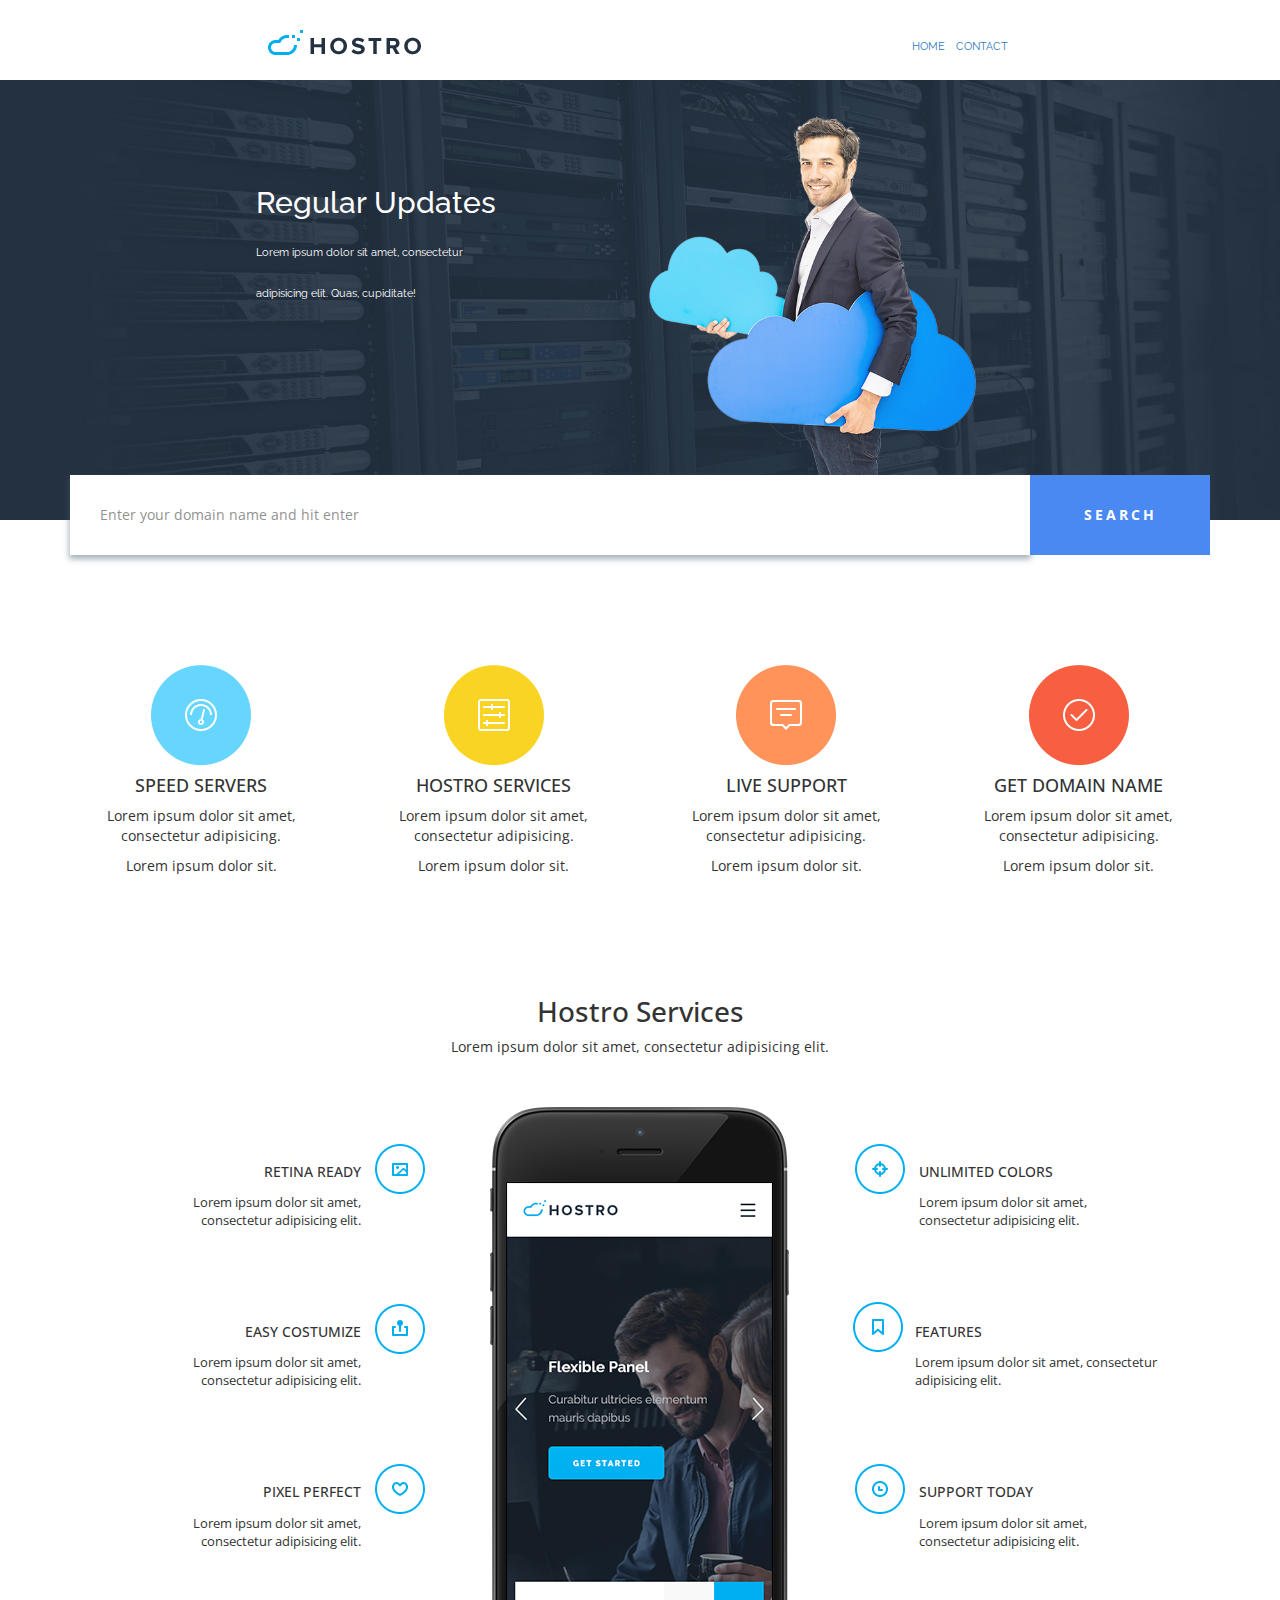
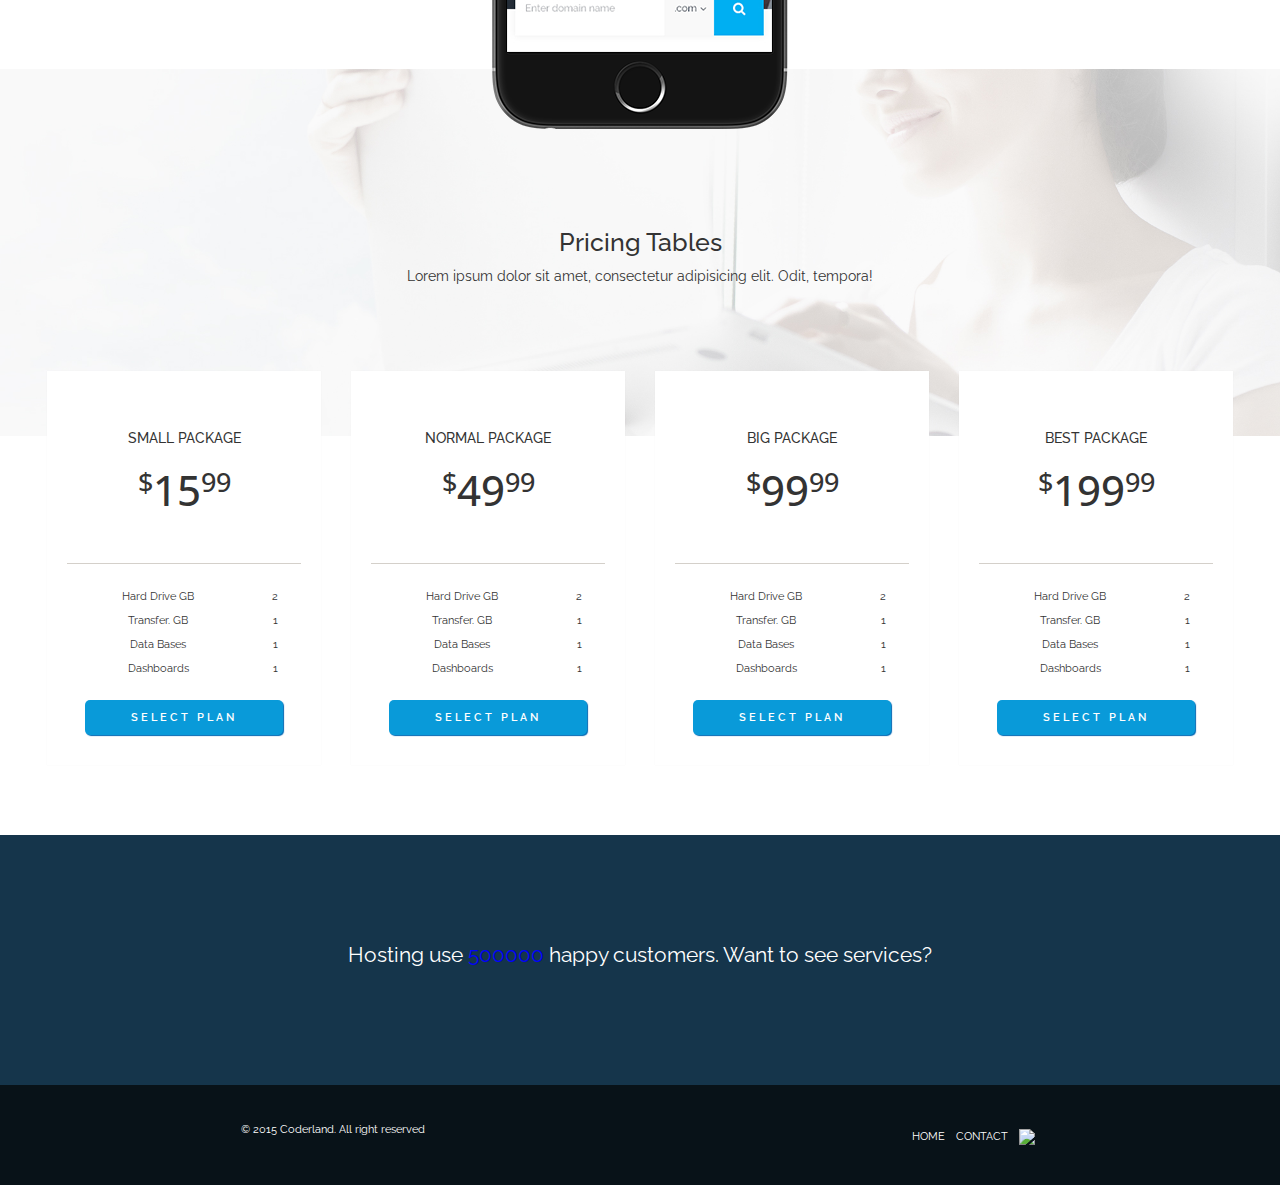
==== commit d35413d6: "se agrega archivos de bootstrap" ====
--- a/tp 5-6-8/index.html
+++ b/tp 5-6-8/index.html
@@ -39,8 +39,8 @@
 	<div>
 		<section class="sec-search-bar container">
 			<form action="search.php" method="post">
-				<input type="email" placeholder="Enter your domain name and hit enter">
-				<input type="submit" value="Search">
+				<input type="email" placeholder="Enter your domain name and hit enter" />
+				<input type="submit" value="search" />
 			</form>
 		</section>
 		<section class="sec-services container">
@@ -264,7 +264,7 @@
 				<p>Hosting use <span>500000</span> happy customers. Want to see services?</p>
 			</section>
 			<section class="sec-nav-footer">
-				<p>2015 Coderland. All right reserved</p>
+				<p> © 2015 Coderland. All right reserved</p>
 				<nav id="nav-footer">
 					<a href="index.html"> HOME </a>
 					<a href="contact.html"> CONTACT </a>
--- a/tp 5-6-8/css/style.css
+++ b/tp 5-6-8/css/style.css
@@ -82,18 +82,16 @@
   margin-top: -45px;
   height: 80px;
 }
-
-/* line 79, style.scss */
-form {
+/* line 78, style.scss */
+.sec-search-bar form {
   position: relative;
   z-index: 10;
   height: 80px;
   display: flex;
   justify-content: center;
 }
-
-/* line 86, style.scss */
-input[type="email"] {
+/* line 84, style.scss */
+.sec-search-bar form input[type="email"] {
   padding-left: 30px;
   margin: 0;
   border: 0 none;
@@ -101,9 +99,10 @@
   flex-grow: 1;
   box-shadow: 0px 3px 6px 1px rgba(72, 97, 115, 0.49);
 }
-
-/* line 94, style.scss */
-input[type=submit] {
+/* line 92, style.scss */
+.sec-search-bar form input[type=submit] {
+  letter-spacing: 3px;
+  font-weight: 700;
   text-transform: uppercase;
   background-color: #4a88f2;
   font-family: "Open Sans", sans-serif;
@@ -114,7 +113,7 @@
   border: 0 none;
 }
 
-/* line 104, style.scss */
+/* line 110, style.scss */
 .sec-service {
   margin-top: 100px;
   margin-bottom: 100px;
@@ -124,34 +123,34 @@
   justify-content: space-between;*/
 }
 
-/* line 113, style.scss */
+/* line 119, style.scss */
 .service {
   text-align: center;
   text-transform: uppercase;
   /*flex-basis: 25%;*/
   padding: 10px 20px;
 }
-/* line 118, style.scss */
+/* line 124, style.scss */
 .service p {
   text-transform: none;
 }
 
-/* line 123, style.scss */
+/* line 129, style.scss */
 .title-services {
   text-align: center;
   margin-top: 100px;
   margin-bottom: 50px;
 }
-/* line 127, style.scss */
+/* line 133, style.scss */
 .title-services h2 {
   font-size: 2em;
 }
-/* line 130, style.scss */
+/* line 136, style.scss */
 .title-services p {
   font-size: 1em;
 }
 
-/* line 136, style.scss */
+/* line 142, style.scss */
 .flex-features {
   margin: 10px 20px;
   /*display: flex;
@@ -160,12 +159,12 @@
   justify-content: center;*/
 }
 @media screen and (max-width: 991px) {
-  /* line 136, style.scss */
+  /* line 142, style.scss */
   .flex-features {
     margin: 0px -15px;
   }
 }
-/* line 145, style.scss */
+/* line 151, style.scss */
 .flex-features .features-left {
   /*margin-right: 30px;*/
   display: flex;
@@ -173,7 +172,7 @@
   flex-wrap: wrap;
   align-content: flex-start;
 }
-/* line 151, style.scss */
+/* line 157, style.scss */
 .flex-features .features-left .feature {
   margin: 30px 10px;
   padding: 5px;
@@ -183,34 +182,34 @@
   justify-content: center;
 }
 @media screen and (max-width: 991px) {
-  /* line 151, style.scss */
+  /* line 157, style.scss */
   .flex-features .features-left .feature {
     margin: 10px 10px;
   }
 }
-/* line 161, style.scss */
+/* line 167, style.scss */
 .flex-features .features-left .feature .feature-text {
   text-align: right;
   margin-top: 20px;
   margin-right: 10px;
 }
-/* line 166, style.scss */
+/* line 172, style.scss */
 .flex-features .features-left .feature h5 {
   font-size: 1em;
   text-transform: uppercase;
   margin-bottom: 15px;
 }
-/* line 172, style.scss */
+/* line 178, style.scss */
 .flex-features .features-left .feature p {
   font-size: 0.9em;
 }
-/* line 176, style.scss */
+/* line 182, style.scss */
 .flex-features .features-left .feature .feature-img {
   text-align: right;
   margin: 2px;
   padding-bottom: 20px;
 }
-/* line 183, style.scss */
+/* line 189, style.scss */
 .flex-features .features-right {
   /*margin-left: 30px;*/
   display: flex;
@@ -218,7 +217,7 @@
   flex-wrap: wrap;
   align-content: flex-start;
 }
-/* line 189, style.scss */
+/* line 195, style.scss */
 .flex-features .features-right .feature {
   margin: 30px 10px;
   padding: 5px;
@@ -228,42 +227,42 @@
   justify-content: center;
 }
 @media screen and (max-width: 991px) {
-  /* line 189, style.scss */
+  /* line 195, style.scss */
   .flex-features .features-right .feature {
     margin: 10px 10px;
   }
 }
-/* line 199, style.scss */
+/* line 205, style.scss */
 .flex-features .features-right .feature .feature-text {
   text-align: left;
   margin-top: 20px;
   margin-left: 10px;
 }
-/* line 204, style.scss */
+/* line 210, style.scss */
 .flex-features .features-right .feature h5 {
   font-size: 1em;
   text-transform: uppercase;
   margin-bottom: 15px;
 }
-/* line 210, style.scss */
+/* line 216, style.scss */
 .flex-features .features-right .feature p {
   font-size: 0.9em;
 }
-/* line 214, style.scss */
+/* line 220, style.scss */
 .flex-features .features-right .feature .feature-img {
   text-align: left;
   margin: 2px;
   padding-bottom: 20px;
 }
 
-/* line 223, style.scss */
+/* line 229, style.scss */
 .phone-image {
   text-align: -webkit-center;
   /*margin: 5px;*/
   z-index: 1;
 }
 
-/* line 230, style.scss */
+/* line 236, style.scss */
 .sec-price {
   position: relative;
   margin-top: -80px;
@@ -272,13 +271,13 @@
   padding: 150px 0px 150px;
 }
 @media screen and (max-width: 991px) {
-  /* line 230, style.scss */
+  /* line 236, style.scss */
   .sec-price {
     margin-top: 0px;
   }
 }
 
-/* line 240, style.scss */
+/* line 246, style.scss */
 .image-price {
   text-align: center;
   width: 100%;
@@ -286,7 +285,7 @@
     width: 100%;
   }*/
 }
-/* line 243, style.scss */
+/* line 249, style.scss */
 .image-price h2 {
   font-size: 1.8em;
 }
@@ -302,12 +301,12 @@
       font-size: 1.8em;
     }
 }*/
-/* line 265, style.scss */
+/* line 271, style.scss */
 .sec-services {
   font-family: "Open Sans", sans-serif;
 }
 
-/* line 269, style.scss */
+/* line 275, style.scss */
 .sec-services-pricing {
   height: 100%;
   width: 95%;
@@ -315,7 +314,7 @@
   /*display: flex;*/
   /*justify-content: center;*/
 }
-/* line 275, style.scss */
+/* line 281, style.scss */
 .sec-services-pricing .price {
   text-align: center;
   background-color: #fff;
@@ -328,18 +327,18 @@
   /*flex-basis: 25%;*/
 }
 @media screen and (max-width: 991px) {
-  /* line 275, style.scss */
+  /* line 281, style.scss */
   .sec-services-pricing .price {
     margin: 15px 0px;
   }
 }
-/* line 288, style.scss */
+/* line 294, style.scss */
 .sec-services-pricing .price .name-package {
   text-align: center;
   text-transform: uppercase;
   font-size: 1em;
 }
-/* line 293, style.scss */
+/* line 299, style.scss */
 .sec-services-pricing .price .package-price {
   text-align: center;
   font-size: 3em;
@@ -349,7 +348,7 @@
   margin-top: 20px;
   margin-bottom: 20px;
 }
-/* line 302, style.scss */
+/* line 308, style.scss */
 .sec-services-pricing .price .table-price {
   width: 100%;
   padding: 8px 12px;
@@ -357,11 +356,11 @@
   margin-bottom: 20px;
   border-color: #ffffff;
 }
-/* line 309, style.scss */
+/* line 315, style.scss */
 .sec-services-pricing .price .table-price tr td {
   padding: 4px 10px;
 }
-/* line 314, style.scss */
+/* line 320, style.scss */
 .sec-services-pricing .price a {
   width: 85%;
   height: 35px;
@@ -378,12 +377,12 @@
   color: #fff;
 }
 
-/* line 333, style.scss */
+/* line 339, style.scss */
 sup {
   font-size: 0.65em;
 }
 
-/* line 337, style.scss */
+/* line 343, style.scss */
 .sec-footer {
   margin-top: 70px;
   height: 250px;
@@ -392,12 +391,12 @@
   justify-content: center;
   align-items: center;
 }
-/* line 344, style.scss */
+/* line 350, style.scss */
 .sec-footer p {
   font-size: 1.5em;
 }
 
-/* line 349, style.scss */
+/* line 355, style.scss */
 .sec-nav-footer {
   background-color: #081218;
   height: 100px;
@@ -405,33 +404,33 @@
   justify-content: space-around;
   align-items: center;
 }
-/* line 355, style.scss */
+/* line 361, style.scss */
 .sec-nav-footer p {
   font-size: 0.75em;
 }
-/* line 359, style.scss */
+/* line 365, style.scss */
 .sec-nav-footer #nav-footer a {
   font-size: 0.8em;
   margin: 4px;
 }
 @media screen and (max-width: 991px) {
-  /* line 349, style.scss */
+  /* line 355, style.scss */
   .sec-nav-footer {
     flex-direction: column;
     justify-content: center;
   }
 }
 
-/* line 369, style.scss */
+/* line 375, style.scss */
 #site-footer {
   color: white;
 }
-/* line 371, style.scss */
+/* line 377, style.scss */
 #site-footer a {
   color: white;
 }
 
-/* line 377, style.scss */
+/* line 383, style.scss */
 span {
   color: blue;
 }
